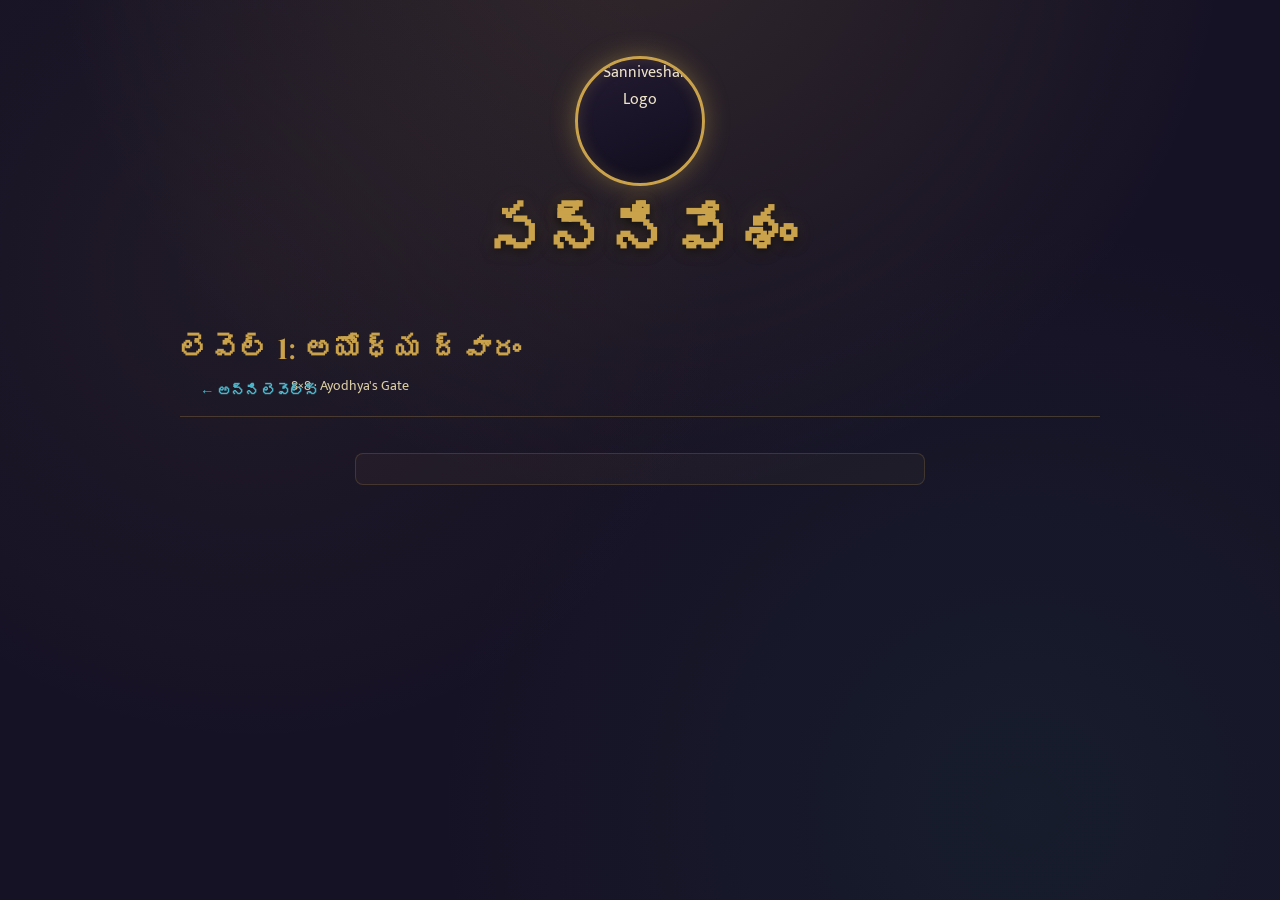
==== game.html @ f62cfe8f "Rename game.htm to game.html" ====
<!DOCTYPE html>
<html lang="te">
<head>
  <meta charset="UTF-8">
  <meta name="viewport" content="width=device-width, initial-scale=1.0">
  <title>సన్నివేశం — పద శోధన ఆట</title>
  <link rel="stylesheet" href="style.css">
  <style>
    /* Absolute safety styles to make sure grid boxes are forced visible */
    .word-search-container {
      max-width: 600px;
      margin: 20px auto;
      padding: 0 15px;
    }
    #gridContainer {
      display: grid !important;
      gap: 6px;
      background: rgba(201, 162, 75, 0.05);
      padding: 15px;
      border-radius: 8px;
      border: 1px solid rgba(201, 162, 75, 0.2);
      margin-bottom: 20px;
    }
    .word-cell {
      aspect-ratio: 1;
      background: rgba(237, 227, 200, 0.05);
      border: 1px solid rgba(237, 227, 200, 0.1);
      border-radius: 4px;
      color: #EDE3C8;
      font-size: 1.4rem;
      font-weight: bold;
      transition: all 0.2s;
    }
    .word-cell.selecting {
      background: rgba(76, 181, 201, 0.3) !important;
      border-color: #4CB5C9 !important;
    }
    .word-cell.discovered {
      background: rgba(201, 162, 75, 0.25) !important;
      border-color: #C9A24B !important;
      color: #C9A24B !important;
    }
    .word-bank {
      display: flex;
      flex-wrap: wrap;
      gap: 10px;
      justify-content: center;
      margin-top: 20px;
    }
    .word-bank-item {
      padding: 6px 14px;
      background: rgba(237, 227, 200, 0.05);
      border: 1px solid rgba(237, 227, 200, 0.2);
      border-radius: 20px;
      color: rgba(237, 227, 200, 0.6);
      font-size: 1.1rem;
    }
    .word-bank-item.found {
      text-decoration: line-through;
      color: #C9A24B;
      background: rgba(201, 162, 75, 0.1);
      border-color: #C9A24B;
    }
    /* Simple Win Overlay styling */
    .overlay {
      position: fixed;
      top: 0; left: 0; right: 0; bottom: 0;
      background: rgba(15, 12, 8, 0.95);
      display: flex;
      flex-direction: column;
      align-items: center;
      justify-content: center;
      z-index: 1000;
    }
    .overlay.hidden { display: none !important; }
    .overlay-content {
      text-align: center;
      background: rgba(25, 20, 15, 0.9);
      padding: 40px;
      border: 1px solid #C9A24B;
      border-radius: 12px;
    }
    .gold-btn {
      background: transparent;
      border: 1px solid #C9A24B;
      color: #C9A24B;
      padding: 10px 24px;
      font-size: 1rem;
      cursor: pointer;
      margin-top: 20px;
      border-radius: 4px;
    }
    .gold-btn:hover {
      background: #C9A24B;
      color: #110c08;
    }
  </style>
</head>
<body>

  <div class="wrap">
    <div class="sannivesham-hero">
      <div class="hero-logo-wrapper">
        <div class="hero-emblem">
          <img src="https://sannivesham.com/images/logo.png" alt="Sannivesham Logo" class="emblem-img">
        </div>
      </div>
      <h1 class="main-brand-title">సన్నివేశం</h1>
    </div>

    <header class="site-header" style="position: relative; text-align: center;">
      <div>
        <h2 id="levelTitle">లెవెల్</h2>
        <p class="subtitle" id="levelSubtitle">పద శోధన</p>
      </div>
      <a href="index.html" class="back-link" style="position: absolute; left: 20px; bottom: 12px; color: #4CB5C9; text-decoration: none;">← అన్ని లెవెల్స్</a>
    </header>

    <div class="word-search-container">
      <!-- Matrix Box Target Node -->
      <div id="gridContainer"></div>
      
      <!-- Word Target Checklist -->
      <div id="wordBank" class="word-bank"></div>
    </div>
  </div>

  <!-- Victory Module Window Popup Frame -->
  <div id="winOverlay" class="overlay hidden">
    <div class="overlay-content">
      <h2 style="color: #C9A24B; font-family: 'Cinzel', serif; margin-bottom: 10px;">ధన్యవాదాలు!</h2>
      <p style="color: #EDE3C8;">మీరు అన్ని పదాలను విజయవంతంగా కనుగొన్నారు.</p>
      <button id="nextLevelBtn" class="gold-btn">తదుపరి లెవెల్ →</button>
    </div>
  </div>

  <script src="wordsearch-data.js"></script>
  <script type="module" src="progress.js"></script>
  <script src="game.js"></script>
</body>
</html>
---- style.css ----
@import url('https://fonts.googleapis.com/css2?family=Cinzel:wght@500;700&family=Mukta:wght@400;500;600&display=swap');

:root {
  --bg: #161225;
  --bg-deep: #0f0c1c;
  --parchment: #EDE3C8;
  --parchment-dim: #d9cca3;
  --teal: #1F7A6C;
  --gold: #C9A24B;
  --sindoor: #A8322D;
  --ink: #241c33;
  --radius: 14px;
}

* { box-sizing: border-box; }

body {
  margin: 0;
  min-height: 100vh;
  background:
    radial-gradient(circle at 50% -10%, rgba(201,162,75,0.15), transparent 50%),
    radial-gradient(circle at 20% 30%, rgba(201,162,75,0.06), transparent 40%),
    radial-gradient(circle at 80% 90%, rgba(31,122,108,0.10), transparent 45%),
    var(--bg);
  color: var(--parchment);
  font-family: 'Mukta', sans-serif;
}

h1, h2, h3, .display {
  font-family: 'Cinzel', serif;
  letter-spacing: 0.03em;
}

a { color: inherit; }

.wrap {
  max-width: 960px;
  margin: 0 auto;
  padding: 32px 20px 60px;
}

/* ---------- Sannivesham Hero Branding ---------- */

.sannivesham-hero {
  text-align: center;
  padding: 24px 0 36px;
  display: flex;
  flex-direction: column;
  align-items: center;
}

.hero-logo-wrapper {
  position: relative;
  margin-bottom: 16px;
}

.hero-emblem {
  width: 130px;
  height: 130px;
  border-radius: 50%;
  background: linear-gradient(160deg, var(--ink), var(--bg-deep));
  border: 3px solid var(--gold);
  box-shadow: 0 0 25px rgba(201,162,75,0.4), inset 0 0 15px rgba(201,162,75,0.2);
  display: flex;
  align-items: center;
  justify-content: center;
  overflow: hidden;
  transition: transform 0.3s ease;
}

.hero-emblem:hover {
  transform: scale(1.02);
}

.emblem-img {
  width: 100%;
  height: 100%;
  object-fit: cover;
  display: block;
}

.main-brand-title {
  font-family: 'Mukta', sans-serif;
  font-size: clamp(2.5rem, 6vw, 3.8rem);
  font-weight: 600;
  color: var(--gold);
  margin: 0;
  line-height: 1.2;
  text-shadow: 0 4px 12px rgba(0,0,0,0.6), 0 0 20px rgba(201,162,75,0.2);
}

.main-brand-tagline {
  margin: 6px 0 0;
  font-size: clamp(0.95rem, 2vw, 1.2rem);
  letter-spacing: 0.05em;
  color: var(--parchment-dim);
  opacity: 0.9;
  text-shadow: 0 2px 4px rgba(0,0,0,0.5);
}

/* ---------- Section Header Separator ---------- */

.site-header {
  display: flex;
  align-items: center;
  justify-content: space-between;
  margin-top: 20px;
  margin-bottom: 36px;
  padding-bottom: 18px;
  border-bottom: 1px solid rgba(201,162,75,0.25);
}

.site-header h2 {
  font-size: clamp(1.3rem, 3.5vw, 1.8rem);
  color: var(--gold);
  margin: 0;
}

.site-header .subtitle {
  margin: 4px 0 0;
  font-size: 0.9rem;
  color: var(--parchment-dim);
}

.back-link {
  text-decoration: none;
  color: var(--teal);
  font-weight: 600;
  font-size: 0.9rem;
  transition: color 0.15s ease;
}

.back-link:hover {
  color: var(--gold);
}

/* ---------- Level Dashboard UI ---------- */

.level-grid {
  display: grid;
  grid-template-columns: repeat(auto-fit, minmax(240px, 1fr));
  gap: 22px;
}

.level-card {
  position: relative;
  background: linear-gradient(160deg, var(--ink), var(--bg-deep));
  border: 1px solid rgba(201,162,75,0.3);
  border-radius: var(--radius);
  padding: 24px 20px;
  text-decoration: none;
  color: var(--parchment);
  transition: transform 0.15s ease, border-color 0.15s ease, box-shadow 0.15s ease;
  overflow: hidden;
  display: block;
}

.level-card::before {
  content: "";
  position: absolute;
  inset: 0;
  background: radial-gradient(circle at 90% -10%, rgba(201,162,75,0.15), transparent 55%);
  pointer-events: none;
}

.level-card:hover:not(.locked) {
  transform: translateY(-3px);
  border-color: var(--gold);
  box-shadow: 0 8px 20px rgba(0, 0, 0, 0.4);
}

.level-card.locked {
  opacity: 0.45;
  pointer-events: none;
  cursor: not-allowed;
}

.level-number {
  font-family: 'Cinzel', serif;
  color: var(--gold);
  font-size: 0.85rem;
  letter-spacing: 0.12em;
  text-transform: uppercase;
}

.level-title {
  font-family: 'Mukta', sans-serif;
  font-size: 1.4rem;
  font-weight: 500;
  margin: 4px 0 8px;
  color: #fff;
}

.level-meta {
  display: flex;
  flex-direction: column;
  gap: 4px;
  font-size: 0.85rem;
  color: var(--parchment-dim);
}

.level-words-preview {
  margin-top: 10px;
  font-size: 0.8rem;
  color: var(--gold);
  opacity: 0.8;
  white-space: nowrap;
  overflow: hidden;
  text-overflow: ellipsis;
}

.level-lock-icon {
  position: absolute;
  top: 20px;
  right: 20px;
  font-size: 1.2rem;
  color: var(--sindoor);
}

@media (max-width: 480px) {
  .wrap { padding: 20px 14px; }
  .sannivesham-hero { padding: 12px 0 20px; }
  .hero-emblem { width: 110px; height: 110px; }
  .site-header { flex-direction: column; align-items: flex-start; gap: 12px; }
}
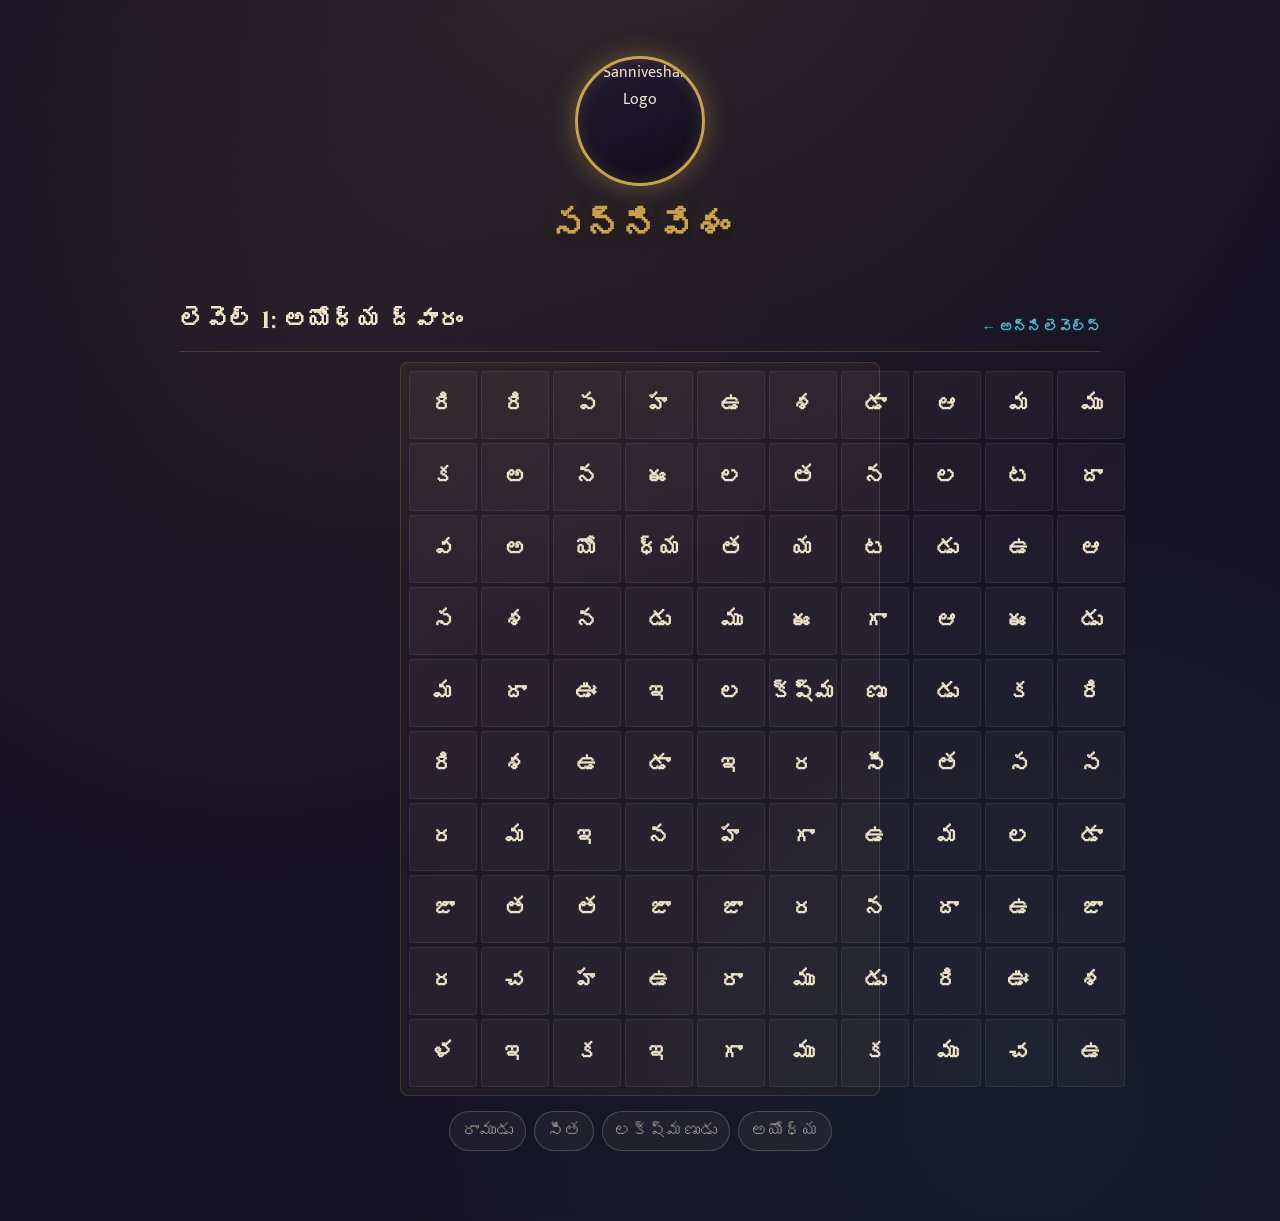
==== commit 4703d9f6: "Update game.html" ====
--- a/game.html
+++ b/game.html
@@ -2,66 +2,92 @@
 <html lang="te">
 <head>
   <meta charset="UTF-8">
-  <meta name="viewport" content="width=device-width, initial-scale=1.0">
+  <meta name="viewport" content="width=device-width, initial-scale=1.0, maximum-scale=1.0, user-scalable=no">
   <title>సన్నివేశం — పద శోధన ఆట</title>
   <link rel="stylesheet" href="style.css">
   <style>
-    /* Absolute safety styles to make sure grid boxes are forced visible */
+    /* Prevent screen dragging and text selection while playing */
+    body {
+      touch-action: none;
+      -webkit-user-select: none;
+      user-select: none;
+    }
+
     .word-search-container {
-      max-width: 600px;
-      margin: 20px auto;
-      padding: 0 15px;
+      width: 100%;
+      max-width: 500px;
+      margin: 10px auto;
+      padding: 0 10px;
+      box-sizing: border-box;
     }
+
     #gridContainer {
       display: grid !important;
-      gap: 6px;
+      gap: 4px;
       background: rgba(201, 162, 75, 0.05);
-      padding: 15px;
+      padding: 8px;
       border-radius: 8px;
       border: 1px solid rgba(201, 162, 75, 0.2);
-      margin-bottom: 20px;
+      margin: 0 auto 15px auto;
+      width: 100%;
+      box-sizing: border-box;
+      touch-action: none;
     }
+
     .word-cell {
       aspect-ratio: 1;
-      background: rgba(237, 227, 200, 0.05);
-      border: 1px solid rgba(237, 227, 200, 0.1);
+      background: rgba(237, 227, 200, 0.04);
+      border: 1px solid rgba(237, 227, 200, 0.08);
       border-radius: 4px;
       color: #EDE3C8;
-      font-size: 1.4rem;
       font-weight: bold;
-      transition: all 0.2s;
+      display: flex;
+      align-items: center;
+      justify-content: center;
+      cursor: pointer;
+      box-sizing: border-box;
+      /* Responsive fluid scaling text */
+      font-size: clamp(0.9rem, 3.5vw, 1.4rem);
+      transition: background-color 0.15s, color 0.15s;
     }
+
     .word-cell.selecting {
-      background: rgba(76, 181, 201, 0.3) !important;
+      background: rgba(76, 181, 201, 0.4) !important;
       border-color: #4CB5C9 !important;
+      color: #fff !important;
     }
+
     .word-cell.discovered {
       background: rgba(201, 162, 75, 0.25) !important;
       border-color: #C9A24B !important;
       color: #C9A24B !important;
     }
+
     .word-bank {
       display: flex;
       flex-wrap: wrap;
-      gap: 10px;
+      gap: 8px;
       justify-content: center;
-      margin-top: 20px;
+      margin-top: 15px;
+      padding: 0 10px;
     }
+
     .word-bank-item {
-      padding: 6px 14px;
+      padding: 5px 12px;
       background: rgba(237, 227, 200, 0.05);
       border: 1px solid rgba(237, 227, 200, 0.2);
       border-radius: 20px;
       color: rgba(237, 227, 200, 0.6);
-      font-size: 1.1rem;
+      font-size: clamp(0.85rem, 3vw, 1.05rem);
     }
+
     .word-bank-item.found {
       text-decoration: line-through;
       color: #C9A24B;
       background: rgba(201, 162, 75, 0.1);
       border-color: #C9A24B;
     }
-    /* Simple Win Overlay styling */
+
     .overlay {
       position: fixed;
       top: 0; left: 0; right: 0; bottom: 0;
@@ -72,14 +98,19 @@
       justify-content: center;
       z-index: 1000;
     }
+    
     .overlay.hidden { display: none !important; }
+    
     .overlay-content {
       text-align: center;
       background: rgba(25, 20, 15, 0.9);
-      padding: 40px;
+      padding: 30px;
       border: 1px solid #C9A24B;
       border-radius: 12px;
+      width: 80%;
+      max-width: 400px;
     }
+
     .gold-btn {
       background: transparent;
       border: 1px solid #C9A24B;
@@ -90,42 +121,54 @@
       margin-top: 20px;
       border-radius: 4px;
     }
+    
     .gold-btn:hover {
       background: #C9A24B;
       color: #110c08;
+    }
+
+    .subtitle-row {
+      display: flex;
+      justify-content: center;
+      gap: 15px;
+      margin: 2px 0;
+      color: rgba(237, 227, 200, 0.6);
+      font-size: 0.9rem;
     }
   </style>
 </head>
 <body>
 
   <div class="wrap">
-    <div class="sannivesham-hero">
+    <!-- Cinematic Header Standard Structure -->
+    <div class="sannivesham-hero" style="margin-bottom: 15px;">
       <div class="hero-logo-wrapper">
         <div class="hero-emblem">
           <img src="https://sannivesham.com/images/logo.png" alt="Sannivesham Logo" class="emblem-img">
         </div>
       </div>
-      <h1 class="main-brand-title">సన్నివేశం</h1>
+      <h1 class="main-brand-title" style="font-size: 2.2rem; margin-top: 5px;">సన్నివేశం</h1>
     </div>
 
-    <header class="site-header" style="position: relative; text-align: center;">
+    <header class="site-header" style="position: relative; text-align: center; margin-bottom: 10px; padding-bottom: 10px;">
       <div>
-        <h2 id="levelTitle">లెవెల్</h2>
-        <p class="subtitle" id="levelSubtitle">పద శోధన</p>
+        <h2 id="levelTitle" style="font-size: 1.5rem; color: #EDE3C8;">లెవెల్</h2>
+        <div class="subtitle-row">
+          <span id="levelSubtitleDimensions"></span>
+          <span id="levelSubtitleName"></span>
+        </div>
       </div>
-      <a href="index.html" class="back-link" style="position: absolute; left: 20px; bottom: 12px; color: #4CB5C9; text-decoration: none;">← అన్ని లెవెల్స్</a>
+      <div style="margin-top: 8px;">
+        <a href="index.html" class="back-link" style="color: #4CB5C9; text-decoration: none; font-size: 0.9rem;">← అన్ని లెవెల్స్</a>
+      </div>
     </header>
 
     <div class="word-search-container">
-      <!-- Matrix Box Target Node -->
       <div id="gridContainer"></div>
-      
-      <!-- Word Target Checklist -->
       <div id="wordBank" class="word-bank"></div>
     </div>
   </div>
 
-  <!-- Victory Module Window Popup Frame -->
   <div id="winOverlay" class="overlay hidden">
     <div class="overlay-content">
       <h2 style="color: #C9A24B; font-family: 'Cinzel', serif; margin-bottom: 10px;">ధన్యవాదాలు!</h2>
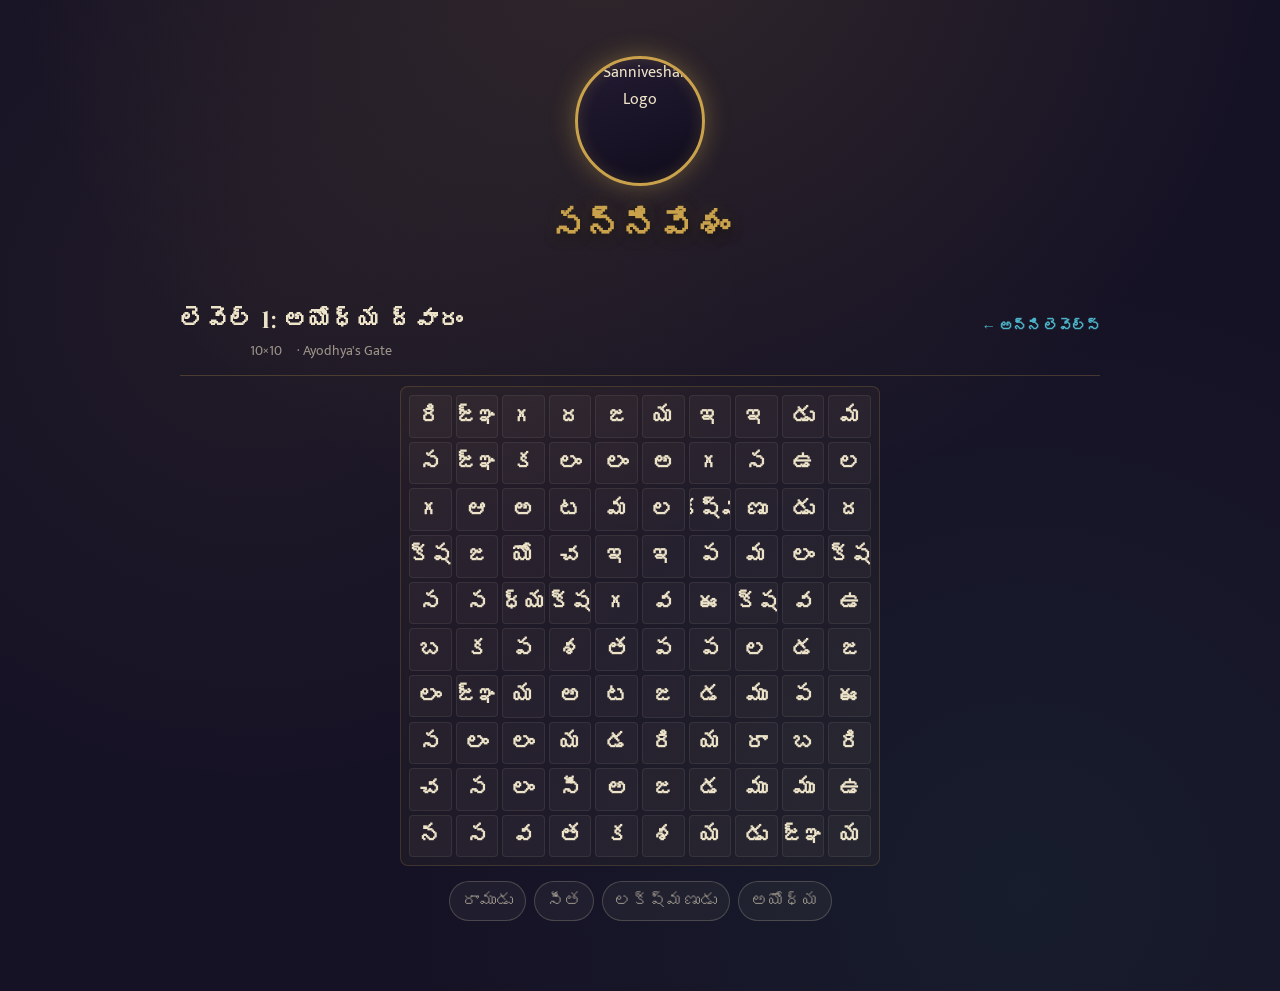
==== commit f3ef48b5: "Update game.html" ====
--- a/game.html
+++ b/game.html
@@ -32,6 +32,10 @@
       width: 100%;
       box-sizing: border-box;
       touch-action: none;
+      /* Prevents the grid tracks from expanding past 1fr to fit wide
+         conjunct characters, which is what was pushing 10x10/12x12
+         grids past the edge of the screen on mobile. */
+      overflow: hidden;
     }
 
     .word-cell {
@@ -46,8 +50,19 @@
       justify-content: center;
       cursor: pointer;
       box-sizing: border-box;
-      /* Responsive fluid scaling text */
-      font-size: clamp(0.9rem, 3.5vw, 1.4rem);
+      /* min-width/min-height: 0 overrides CSS Grid's default "min-width:
+         auto" on grid items, which otherwise sizes a track to fit its
+         widest piece of unbreakable content (e.g. multi-glyph conjuncts
+         like క్ష, జ్ఞ, లం) instead of the 1fr share it was actually
+         given — that mismatch is what caused the grid to overflow the
+         viewport on larger boards. */
+      min-width: 0;
+      min-height: 0;
+      overflow: hidden;
+      /* Font size now scales down as column count (--cols, set by game.js)
+         goes up, so a 12x12 board gets noticeably smaller text than an
+         8x8 board instead of using the same size and overflowing. */
+      font-size: clamp(0.6rem, calc(26vw / var(--cols, 10)), 1.4rem);
       transition: background-color 0.15s, color 0.15s;
     }
 
@@ -98,9 +113,9 @@
       justify-content: center;
       z-index: 1000;
     }
-    
+
     .overlay.hidden { display: none !important; }
-    
+
     .overlay-content {
       text-align: center;
       background: rgba(25, 20, 15, 0.9);
@@ -121,7 +136,7 @@
       margin-top: 20px;
       border-radius: 4px;
     }
-    
+
     .gold-btn:hover {
       background: #C9A24B;
       color: #110c08;
--- a/style.css
+++ b/style.css
@@ -102,12 +102,19 @@
 
 .site-header {
   display: flex;
-  align-items: center;
+  flex-wrap: wrap;
+  align-items: flex-start;
   justify-content: space-between;
+  gap: 8px 16px;
   margin-top: 20px;
   margin-bottom: 36px;
   padding-bottom: 18px;
   border-bottom: 1px solid rgba(201,162,75,0.25);
+}
+
+.site-header-titles {
+  min-width: 200px;
+  flex: 1 1 auto;
 }
 
 .site-header h2 {
@@ -127,6 +134,7 @@
   color: var(--teal);
   font-weight: 600;
   font-size: 0.9rem;
+  white-space: nowrap;
   transition: color 0.15s ease;
 }
 
@@ -221,5 +229,4 @@
   .wrap { padding: 20px 14px; }
   .sannivesham-hero { padding: 12px 0 20px; }
   .hero-emblem { width: 110px; height: 110px; }
-  .site-header { flex-direction: column; align-items: flex-start; gap: 12px; }
-}
+}
